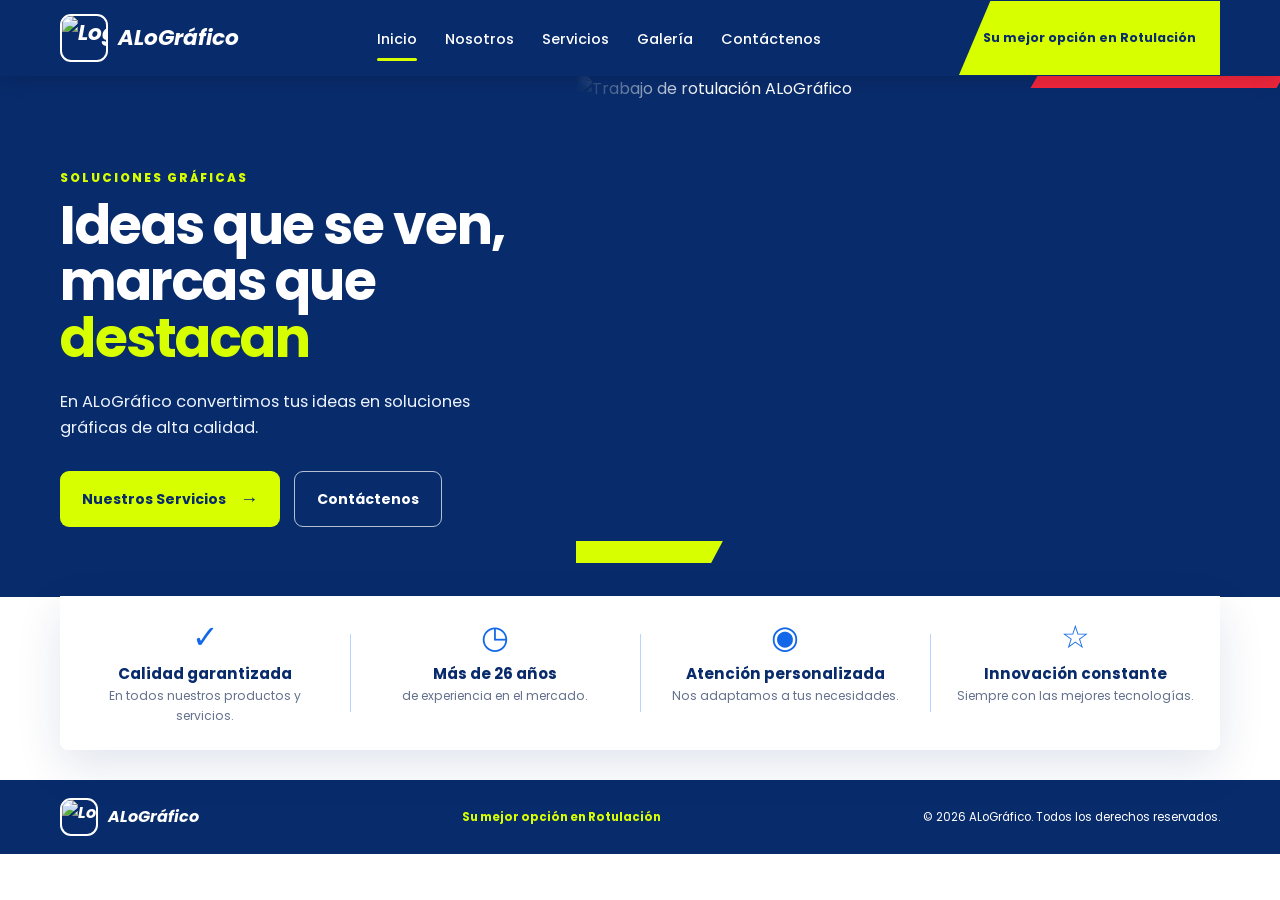
==== index.html @ 27028792 "Version actual del proyecto" ====
<!DOCTYPE html>
<html lang="es">
<head>
  <meta charset="UTF-8">
  <meta name="viewport" content="width=device-width, initial-scale=1.0">

  <meta name="description" content="ALoGráfico - Rotulación, diseño gráfico e impresión digital.">

  <title>ALoGráfico | Inicio</title>

  <link rel="preconnect" href="https://fonts.googleapis.com">
  <link rel="preconnect" href="https://fonts.gstatic.com" crossorigin>

  <link href="https://fonts.googleapis.com/css2?family=Poppins:wght@300;400;500;600;700;800&display=swap" rel="stylesheet">

  <link rel="stylesheet" href="style.css">
</head>

<body>

<header class="site-header">

  <div class="header-inner container">

    <a class="brand" href="index.html">
      <img src="assets/logo.jpg" alt="Logo ALoGráfico">
      <span>ALoGráfico</span>
    </a>

    <button class="menu-toggle" type="button" aria-label="Abrir menú" aria-expanded="false">
      <span></span>
      <span></span>
      <span></span>
    </button>

    <nav class="main-nav">

      <a href="index.html" data-page="inicio">
        Inicio
      </a>

      <a href="nosotros.html" data-page="nosotros">
        Nosotros
      </a>

      <a href="servicios.html" data-page="servicios">
        Servicios
      </a>

      <a href="galeria.html" data-page="galeria">
        Galería
      </a>

      <a href="contactenos.html" data-page="contactenos">
        Contáctenos
      </a>

    </nav>

    <div class="header-tagline">
      Su mejor opción en Rotulación
    </div>

  </div>

</header>


<main>

  <!-- HERO / INICIO -->

  <section class="hero hero-home reveal">

    <div class="hero-copy">

      <span class="eyebrow">
        SOLUCIONES GRÁFICAS
      </span>

      <h1>
        Ideas que se ven,
        <br>
        marcas que <em>destacan</em>
      </h1>

      <p>
        En ALoGráfico convertimos tus ideas en soluciones gráficas de alta calidad.
      </p>

      <div class="hero-actions">

        <a class="btn btn-lime" href="servicios.html">
          Nuestros Servicios
          <span>→</span>
        </a>

        <a class="btn btn-outline" href="contactenos.html">
          Contáctenos
        </a>

      </div>

    </div>


    <div class="hero-visual">

      <div class="hero-frame">

        <img
          src="assets/branding-banner.jpg"
          alt="Trabajo de rotulación ALoGráfico"
        >

      </div>

      <span class="shape shape-lime"></span>
      <span class="shape shape-red"></span>

    </div>

  </section>


  <!-- CARACTERÍSTICAS -->

  <section class="trust-strip reveal">

    <article>

      <div class="feature-icon">
        ✓
      </div>

      <h3>
        Calidad garantizada
      </h3>

      <p>
        En todos nuestros productos y servicios.
      </p>

    </article>


    <article>

      <div class="feature-icon">
        ◷
      </div>

      <h3>
        Más de 26 años
      </h3>

      <p>
        de experiencia en el mercado.
      </p>

    </article>


    <article>

      <div class="feature-icon">
        ◉
      </div>

      <h3>
        Atención personalizada
      </h3>

      <p>
        Nos adaptamos a tus necesidades.
      </p>

    </article>


    <article>

      <div class="feature-icon">
        ☆
      </div>

      <h3>
        Innovación constante
      </h3>

      <p>
        Siempre con las mejores tecnologías.
      </p>

    </article>

  </section>

</main>


<footer class="site-footer">

  <div class="container footer-inner">

    <a class="brand brand-footer" href="index.html">

      <img src="assets/logo.jpg" alt="Logo ALoGráfico">

      <span>
        ALoGráfico
      </span>

    </a>

    <p>
      Su mejor opción en Rotulación
    </p>

    <span>
      © <span id="year"></span>
      ALoGráfico. Todos los derechos reservados.
    </span>

  </div>

</footer>


<script src="script.js"></script>

</body>
</html>
---- style.css ----
:root {
  --navy: #082b6b;
  --navy-2: #102c62;
  --blue: #1268e8;
  --blue-soft: #eaf4ff;
  --red: #ef263c;
  --lime: #d8ff00;
  --white: #fff;
  --ink: #122044;
  --muted: #64718d;
  --line: #dbe5f3;
  --shadow: 0 16px 45px rgba(8, 43, 107, .12);
  --radius: 18px;
}


/* =========================
   GENERAL
========================= */

* {
  box-sizing: border-box;
  margin: 0;
  padding: 0;
}

html {
  scroll-behavior: smooth;
}

body {
  font-family: Poppins, Arial, sans-serif;
  color: var(--ink);
  background: #fff;
  line-height: 1.6;
  overflow-x: hidden;
}

a {
  text-decoration: none;
  color: inherit;
}

button,
input,
textarea {
  font: inherit;
}

button {
  border: 0;
}

img {
  max-width: 100%;
  display: block;
}

.container {
  width: min(1160px, 92%);
  margin: auto;
}

.section {
  padding: 76px 0;
}


/* =========================
   HEADER
========================= */

.site-header {
  position: sticky;
  top: 0;
  z-index: 50;
  background: var(--navy);
  color: #fff;
  box-shadow: 0 4px 18px rgba(0, 0, 0, .14);
}

.header-inner {
  min-height: 76px;
  display: flex;
  align-items: center;
  gap: 30px;
}

.brand {
  display: flex;
  align-items: center;
  gap: 10px;
  font-size: 1.35rem;
  font-weight: 700;
  font-style: italic;
  white-space: nowrap;
}

.brand img {
  width: 48px;
  height: 48px;
  object-fit: cover;
  border-radius: 11px;
  border: 2px solid #fff;
}

.main-nav {
  display: flex;
  align-items: center;
  justify-content: center;
  gap: 28px;
  margin-left: auto;
}

.main-nav a {
  position: relative;
  padding: 27px 0 23px;
  font-size: .9rem;
  font-weight: 500;
  transition: transform .25s ease, color .25s ease;
}

.main-nav a:hover {
  transform: translateY(-2px);
  color: var(--lime);
}

.main-nav a.active::after {
  content: "";
  position: absolute;
  left: 0;
  right: 0;
  bottom: 14px;
  height: 3px;
  border-radius: 5px;
  background: var(--lime);
}

.header-tagline {
  background: var(--lime);
  color: var(--navy);
  font-size: .78rem;
  font-weight: 700;
  padding: 27px 24px;
  margin-left: auto;
  clip-path: polygon(
    12% 0,
    100% 0,
    100% 100%,
    0 100%
  );
}

.menu-toggle {
  display: none;
  background: transparent;
  color: #fff;
  cursor: pointer;
}

.menu-toggle span {
  display: block;
  width: 25px;
  height: 2px;
  background: #fff;
  margin: 5px;
}


/* =========================
   BOTONES
========================= */

.btn {
  display: inline-flex;
  align-items: center;
  justify-content: center;
  gap: 14px;
  padding: 13px 22px;
  border-radius: 9px;
  font-weight: 700;
  font-size: .88rem;
  cursor: pointer;
  transition:
    transform .25s ease,
    box-shadow .25s ease,
    background .25s ease;
}

.btn span {
  font-size: 1.15rem;
  transition: transform .25s ease;
}

.btn:hover {
  transform: translateY(-4px);
  box-shadow: 0 12px 25px rgba(0, 0, 0, .16);
}

.btn:hover span {
  transform: translateX(4px);
}

.btn-lime {
  background: var(--lime);
  color: var(--navy);
}

.btn-outline {
  border: 1px solid rgba(255, 255, 255, .7);
  color: #fff;
  background: transparent;
}

.btn-blue {
  background: var(--navy);
  color: #fff;
}


/* =========================
   HERO
========================= */

.hero {
  min-height: 510px;
  display: grid;
  grid-template-columns: 45% 55%;
  background: var(--navy);
  color: #fff;
  position: relative;
  overflow: hidden;
}

.hero-copy {
  padding:
    88px
    5vw
    70px
    max(4vw, calc((100vw - 1160px) / 2));
  position: relative;
  z-index: 2;
}

.eyebrow {
  display: inline-block;
  font-size: .74rem;
  font-weight: 800;
  letter-spacing: 2px;
  color: var(--lime);
  margin-bottom: 10px;
}

.hero h1 {
  font-size: clamp(2.3rem, 4.2vw, 4.4rem);
  line-height: 1.05;
  letter-spacing: -1.5px;
}

.hero h1 em {
  font-style: normal;
  color: var(--lime);
}

.hero p {
  max-width: 480px;
  margin: 22px 0 30px;
  color: #edf4ff;
  font-size: 1.02rem;
}

.hero-actions {
  display: flex;
  gap: 14px;
  flex-wrap: wrap;
}

.hero-visual {
  position: relative;
  min-height: 510px;
  display: flex;
  align-items: stretch;
  overflow: hidden;
}

.hero-frame {
  width: 100%;
  height: 100%;
  overflow: hidden;
  position: relative;
}

.hero-frame::after {
  content: "";
  position: absolute;
  inset: 0;
  background:
    linear-gradient(
      90deg,
      var(--navy) 0%,
      transparent 18%
    );
}

.hero-frame img {
  width: 100%;
  height: 100%;
  object-fit: cover;
  filter: saturate(1.1);
}

.shape {
  position: absolute;
  display: block;
  z-index: 3;
}

.shape-lime {
  width: 22%;
  height: 22px;
  background: var(--lime);
  left: -2%;
  bottom: 34px;
  transform: skewX(-28deg);
}

.shape-red {
  width: 35%;
  height: 12px;
  background: var(--red);
  right: 0;
  top: 0;
  transform: skewX(-30deg);
}


/* =========================
   CARACTERÍSTICAS
========================= */

.trust-strip {
  width: min(1160px, 92%);
  margin: -1px auto 30px;
  display: grid;
  grid-template-columns: repeat(4, 1fr);
  background: #fff;
  border-radius: 0 0 8px 8px;
  box-shadow: var(--shadow);
  position: relative;
  z-index: 5;
}

.trust-strip article {
  text-align: center;
  padding: 25px 22px;
  position: relative;
}

.trust-strip article + article::before {
  content: "";
  position: absolute;
  left: 0;
  top: 25%;
  height: 50%;
  width: 1px;
  background: #b8d5ff;
}

.feature-icon {
  font-size: 2rem;
  color: var(--blue);
  line-height: 1;
  margin-bottom: 9px;
}

.trust-strip h3 {
  font-size: .95rem;
  color: var(--navy);
}

.trust-strip p {
  font-size: .76rem;
  color: var(--muted);
}


/* =========================
   NOSOTROS
========================= */

.page-banner {
  background: var(--navy);
  color: #fff;
  min-height: 255px;
  display: grid;
  grid-template-columns: 1fr 1fr;
  overflow: hidden;
}

.page-banner > div:first-child {
  padding:
    60px
    max(4vw, calc((100vw - 1160px) / 2));
  padding-right: 40px;
}

.page-banner h1,
.simple-title h1,
.contact-hero h1 {
  font-size: clamp(2rem, 4vw, 3.3rem);
  line-height: 1.1;
}

.banner-image {
  overflow: hidden;
  position: relative;
}

.banner-image::after {
  content: "";
  position: absolute;
  inset: 0;
  background:
    linear-gradient(
      90deg,
      var(--navy),
      transparent 45%
    );
}

.banner-image img {
  height: 100%;
  width: 100%;
  object-fit: cover;
}

.about-grid {
  display: grid;
  grid-template-columns: 1fr 1fr;
  gap: 65px;
}

.about-text {
  padding-top: 10px;
  font-size: .96rem;
  color: #53617b;
}

.about-text .lead {
  font-size: 1.08rem;
  color: var(--ink);
  margin-bottom: 18px;
}

.mission-vision {
  display: grid;
  gap: 22px;
}

.info-card {
  display: grid;
  grid-template-columns: 54px 1fr;
  gap: 18px;
  padding: 10px 0 20px;
  border-bottom: 1px solid var(--line);
}

.info-icon {
  width: 50px;
  height: 50px;
  border-radius: 50%;
  display: grid;
  place-items: center;
  background: var(--blue-soft);
  color: var(--blue);
  font-size: 1.7rem;
  font-weight: 700;
}

.info-card h2 {
  font-size: 1.15rem;
  color: var(--navy);
  margin-bottom: 5px;
}

.info-card p {
  font-size: .85rem;
  color: var(--muted);
}

.ideas-box {
  background: #eaf4ff;
  border-radius: 10px;
  padding: 25px 32px;
  display: grid;
  grid-template-columns: 1fr 1.3fr;
  gap: 30px;
  position: relative;
  overflow: hidden;
}

.ideas-box::after {
  content: "";
  position: absolute;
  left: -20px;
  bottom: -45px;
  width: 90px;
  height: 90px;
  background: var(--lime);
  transform: skewX(-35deg);
}

.ideas-title {
  display: flex;
  gap: 15px;
  align-items: center;
}

.bulb {
  font-size: 2.6rem;
  color: var(--navy);
}

.ideas-title h2 {
  font-size: 1.08rem;
  color: var(--navy);
}

.ideas-title p {
  font-size: .8rem;
  color: var(--muted);
}

.check-list {
  display: grid;
  grid-template-columns: 1fr 1fr;
  gap: 10px;
  font-size: .76rem;
  color: #324565;
}

.check-list span::first-letter {
  color: var(--blue);
}


/* =========================
   TÍTULOS
========================= */

.simple-title {
  background: var(--navy);
  color: #fff;
  padding: 66px 0 72px;
  position: relative;
  overflow: hidden;
}

.simple-title::after {
  content: "";
  position: absolute;
  right: -50px;
  top: 0;
  width: 320px;
  height: 100%;
  background: var(--blue);
  opacity: .28;
  transform: skewX(-28deg);
}

.simple-title p {
  margin-top: 8px;
  color: #dbe9ff;
}


/* =========================
   SERVICIOS
========================= */

.service-grid {
  display: grid;
  grid-template-columns: 1fr 1fr;
  gap: 24px;
}

.service-card {
  min-height: 250px;
  border: 1px solid var(--line);
  border-radius: 12px;
  padding: 28px;
  position: relative;
  background: #fff;
  transition:
    transform .3s ease,
    box-shadow .3s ease,
    border-color .3s ease;
}

.service-card:hover {
  transform: translateY(-8px);
  box-shadow: var(--shadow);
  border-color: #9dc9ff;
}

.service-icon {
  width: 54px;
  height: 54px;
  border-radius: 14px;
  background: var(--blue-soft);
  display: grid;
  place-items: center;
  color: var(--blue);
  font-size: 1.8rem;
  margin-bottom: 18px;
  transition: transform .3s ease;
}

.service-card:hover .service-icon {
  transform: rotate(-6deg) scale(1.08);
}

.service-card h2 {
  font-size: 1.15rem;
  color: var(--navy);
  margin-bottom: 7px;
}

.service-card p {
  font-size: .84rem;
  color: var(--muted);
  max-width: 390px;
}

.service-card > a {
  position: absolute;
  right: 24px;
  bottom: 22px;
  width: 34px;
  height: 34px;
  border-radius: 50%;
  background: var(--navy);
  color: #fff;
  display: grid;
  place-items: center;
  transition:
    transform .25s ease,
    background .25s ease;
}

.service-card:hover > a {
  transform: translate(3px, -3px);
  background: var(--blue);
}


/* =========================
   GALERÍA
========================= */

.gallery-title {
  padding-bottom: 58px;
}

.gallery-grid {
  display: grid;
  grid-template-columns: repeat(4, 1fr);
  gap: 18px;
  padding-bottom: 45px;
}


/* CUADRO DE CADA PRODUCTO */

.product-card {
  padding: 0;
  background: #fff;
  border-radius: 10px;
  overflow: hidden;
  text-align: left;
  position: relative;
  cursor: pointer;
  border: 1px solid #e1e8f2;
  box-shadow: 0 7px 18px rgba(8, 43, 107, .07);
  transition:
    transform .3s ease,
    box-shadow .3s ease,
    border-color .3s ease;
}

.product-card:hover {
  transform: translateY(-7px);
  box-shadow: var(--shadow);
  border-color: #b8d5ff;
}


/* FOTO DE PORTADA */

.product-img {
  display: block;
  width: 100%;
  height: 180px;
  overflow: hidden;
  background: #dfe8f6;
}

.product-img img {
  width: 100%;
  height: 100%;
  object-fit: cover;
  transition: transform .5s ease;
}

.product-card:hover .product-img img {
  transform: scale(1.07);
}


/* NOMBRE */

.product-name {
  display: block;
  padding: 13px 42px 14px 14px;
  font-weight: 700;
  font-size: .77rem;
  color: var(--navy);
  min-height: 48px;
}


/* FLECHA PEQUEÑA DEL CUADRO */

.product-arrow {
  position: absolute;
  right: 12px;
  bottom: 10px;
  width: 27px;
  height: 27px;
  border-radius: 50%;
  background: var(--navy);
  color: #fff;
  display: grid;
  place-items: center;
  font-size: .85rem;
  transition:
    transform .25s ease,
    background .25s ease;
}

.product-card:hover .product-arrow {
  transform: translateX(3px);
  background: var(--blue);
}

.center-action {
  text-align: center;
  padding: 0 0 75px;
}


/* =========================
   MODAL DEL PRODUCTO
========================= */

.modal {
  position: fixed;
  inset: 0;
  display: none;
  align-items: center;
  justify-content: center;
  padding: 20px;
  z-index: 100;
}

.modal.open {
  display: flex;
}

.modal-backdrop {
  position: absolute;
  inset: 0;
  background: rgba(5, 20, 50, .78);
  backdrop-filter: blur(5px);
}


/* CUADRO GRANDE DE LA VENTANA */

.modal-box {
  position: relative;
  z-index: 2;
  width: min(900px, 96vw);
  background: #fff;
  border-radius: 18px;
  overflow: hidden;
  display: grid;
  grid-template-columns: 1fr 1fr;
  box-shadow: 0 30px 80px rgba(0, 0, 0, .35);
  animation: modalIn .28s ease;
}


/* =========================
   VISOR DE LAS 2 FOTOS
========================= */

.gallery-modal-viewer {
  position: relative;
  min-height: 430px;
  background: #f1f5fa;
  display: flex;
  align-items: center;
  justify-content: center;
  padding: 25px 58px;
}

.gallery-modal-image {
  width: 100%;
  height: 380px;
  display: flex;
  align-items: center;
  justify-content: center;
  overflow: hidden;
  border-radius: 12px;
  background: #fff;
}

.gallery-modal-image img {
  width: 100%;
  height: 100%;
  object-fit: contain;
  opacity: 0;
  transform: scale(.97);
  transition:
    opacity .25s ease,
    transform .25s ease;
}

.gallery-modal-image img.gallery-photo-active {
  opacity: 1;
  transform: scale(1);
}


/* =========================
   FLECHAS
========================= */

.gallery-nav {
  position: absolute;
  top: 50%;
  transform: translateY(-50%);
  width: 43px;
  height: 43px;
  min-width: 43px;
  border-radius: 50%;
  background: var(--navy);
  color: #fff;
  cursor: pointer;
  display: flex;
  align-items: center;
  justify-content: center;
  font-size: 1.1rem;
  z-index: 5;
  transition:
    transform .2s ease,
    background .2s ease,
    box-shadow .2s ease;
}

.gallery-nav:hover {
  background: var(--blue);
  transform: translateY(-50%) scale(1.1);
  box-shadow: 0 6px 18px rgba(18, 104, 232, .25);
}

.gallery-nav:active {
  transform: translateY(-50%) scale(.95);
}

.gallery-nav.prev {
  left: 12px;
}

.gallery-nav.next {
  right: 12px;
}


/* =========================
   NÚMERO DE FOTO
========================= */

.gallery-number {
  position: absolute;
  bottom: 12px;
  left: 50%;
  transform: translateX(-50%);
  background: rgba(8, 43, 107, .88);
  color: #fff;
  padding: 5px 12px;
  border-radius: 20px;
  font-size: 12px;
  font-weight: 600;
  z-index: 5;
}


/* =========================
   CONTENIDO DEL MODAL
========================= */

.modal-content {
  padding: 45px;
  display: flex;
  flex-direction: column;
  justify-content: center;
}

.modal-content h2 {
  font-size: 2rem;
  color: var(--navy);
  margin-bottom: 10px;
}

.modal-content p {
  color: var(--muted);
  margin-bottom: 25px;
}

.modal-content .btn {
  align-self: flex-start;
}


/* =========================
   BOTÓN CERRAR
========================= */

.modal-close {
  position: absolute;
  right: 14px;
  top: 10px;
  width: 38px;
  height: 38px;
  border-radius: 50%;
  background: #fff;
  color: var(--navy);
  font-size: 1.8rem;
  line-height: 1;
  cursor: pointer;
  z-index: 10;
  box-shadow: 0 4px 15px rgba(0, 0, 0, .12);
  transition:
    transform .2s ease,
    background .2s ease;
}

.modal-close:hover {
  transform: rotate(90deg);
  background: #f1f5fa;
}


/* =========================
   CONTACTO
========================= */

.contact-hero {
  background: var(--navy);
  color: #fff;
  overflow: hidden;
}

.contact-hero-inner {
  min-height: 260px;
  display: grid;
  grid-template-columns: 1fr 1fr;
  align-items: stretch;
}

.contact-hero-inner > div {
  padding:
    60px
    30px
    50px
    0;
}

.contact-hero p {
  color: #dbe9ff;
  margin-top: 8px;
}

.contact-hero img {
  width: 100%;
  height: 100%;
  object-fit: cover;
}

.contact-section {
  display: grid;
  grid-template-columns: .9fr 1.1fr;
  gap: 70px;
}

.contact-info {
  display: grid;
  gap: 25px;
  align-content: start;
}

.contact-item {
  display: flex;
  gap: 16px;
  align-items: flex-start;
}

.contact-icon {
  width: 52px;
  height: 52px;
  border: 1px solid #b9d5ff;
  border-radius: 50%;
  display: grid;
  place-items: center;
  color: var(--blue);
  font-size: 1.35rem;
  flex: none;
}

.contact-item h3 {
  font-size: .9rem;
  color: var(--navy);
  margin-bottom: 2px;
}

.contact-item p,
.contact-item a {
  display: block;
  color: var(--muted);
  font-size: .83rem;
  transition: color .2s ease;
}

.contact-item a:hover {
  color: var(--blue);
}

.socials {
  display: flex;
  align-items: center;
  gap: 9px;
  margin-top: 5px;
}

.socials a {
  width: 35px;
  height: 35px;
  border-radius: 50%;
  background: var(--navy);
  color: #fff;
  display: grid;
  place-items: center;
  font-weight: 700;
  transition:
    transform .25s ease,
    background .25s ease;
}

.socials a:hover {
  transform: translateY(-4px);
  background: var(--blue);
}

.socials span {
  font-size: .72rem;
  color: var(--muted);
  margin-left: 5px;
}

.contact-form {
  background: #f4f8fd;
  border-radius: 10px;
  padding: 30px;
}

.contact-form h2 {
  font-size: 1.25rem;
  color: var(--navy);
  margin-bottom: 20px;
}

.contact-form label {
  display: block;
  font-size: .73rem;
  color: #53617b;
  margin-bottom: 14px;
}

.contact-form input,
.contact-form textarea {
  width: 100%;
  border: 1px solid #d7e2ef;
  border-radius: 7px;
  padding: 11px 12px;
  background: #fff;
  outline: none;
  margin-top: 6px;
  transition:
    border-color .2s ease,
    box-shadow .2s ease;
}

.contact-form input:focus,
.contact-form textarea:focus {
  border-color: #6ca8ff;
  box-shadow: 0 0 0 3px #e5f0ff;
}

.contact-form .btn {
  width: 100%;
  margin-top: 4px;
}

.form-message {
  font-size: .75rem;
  margin-top: 10px;
  color: var(--navy);
}


/* =========================
   FOOTER
========================= */

.site-footer {
  background: var(--navy);
  color: #fff;
  padding: 18px 0;
}

.footer-inner {
  display: flex;
  align-items: center;
  gap: 25px;
  justify-content: space-between;
  font-size: .72rem;
}

.brand-footer {
  font-size: 1rem;
}

.brand-footer img {
  width: 38px;
  height: 38px;
}

.footer-inner p {
  color: var(--lime);
  font-weight: 700;
}


/* =========================
   ANIMACIONES
========================= */

.reveal {
  opacity: 0;
  transform: translateY(20px);
  transition:
    opacity .7s ease,
    transform .7s ease;
}

.reveal.visible {
  opacity: 1;
  transform: none;
}

@keyframes modalIn {
  from {
    opacity: 0;
    transform: translateY(15px) scale(.97);
  }

  to {
    opacity: 1;
    transform: none;
  }
}


/* =========================
   TABLET
========================= */

@media (max-width: 950px) {

  .main-nav {
    gap: 16px;
  }

  .header-tagline {
    display: none;
  }

  .hero {
    grid-template-columns: 1fr;
  }

  .hero-copy {
    padding: 70px 7vw;
  }

  .hero-visual {
    min-height: 330px;
  }

  .trust-strip {
    grid-template-columns: 1fr 1fr;
  }

  .about-grid,
  .contact-section {
    grid-template-columns: 1fr;
    gap: 40px;
  }

  .gallery-grid {
    grid-template-columns: repeat(2, 1fr);
  }

  .modal-box {
    width: min(850px, 94vw);
  }

}


/* =========================
   CELULAR
========================= */

@media (max-width: 720px) {

  .header-inner {
    min-height: 68px;
  }

  .brand span {
    font-size: 1.1rem;
  }

  .menu-toggle {
    display: block;
    margin-left: auto;
  }

  .main-nav {
    display: none;
    position: absolute;
    top: 68px;
    left: 0;
    right: 0;
    background: var(--navy);
    padding: 10px 5%;
    flex-direction: column;
    align-items: stretch;
    gap: 0;
    box-shadow: 0 10px 20px rgba(0, 0, 0, .15);
  }

  .main-nav.open {
    display: flex;
  }

  .main-nav a {
    padding: 13px 0;
  }

  .main-nav a.active::after {
    bottom: 6px;
  }

  .page-banner,
  .contact-hero-inner {
    grid-template-columns: 1fr;
  }

  .page-banner > div:first-child {
    padding: 50px 6vw;
  }

  .banner-image {
    height: 180px;
  }

  .trust-strip {
    grid-template-columns: 1fr;
  }

  .trust-strip article + article::before {
    left: 20%;
    right: 20%;
    top: 0;
    width: auto;
    height: 1px;
  }

  .service-grid {
    grid-template-columns: 1fr;
  }

  .gallery-grid {
    grid-template-columns: 1fr 1fr;
    gap: 12px;
  }

  .product-img {
    height: 145px;
  }

  /* MODAL EN CELULAR */

  .modal {
    padding: 12px;
  }

  .modal-box {
    width: 100%;
    max-height: 94vh;
    overflow-y: auto;
    grid-template-columns: 1fr;
  }

  .gallery-modal-viewer {
    min-height: 310px;
    padding: 20px 50px;
  }

  .gallery-modal-image {
    height: 270px;
  }

  .modal-content {
    padding: 28px;
  }

  .modal-content h2 {
    font-size: 1.5rem;
  }

  .modal-close {
    top: 8px;
    right: 8px;
  }

  .gallery-nav {
    width: 38px;
    height: 38px;
    min-width: 38px;
  }

  .gallery-nav.prev {
    left: 8px;
  }

  .gallery-nav.next {
    right: 8px;
  }

  .footer-inner {
    flex-direction: column;
    gap: 8px;
    text-align: center;
  }

}


/* =========================
   CELULAR PEQUEÑO
========================= */

@media (max-width: 450px) {

  .gallery-grid {
    grid-template-columns: 1fr;
  }

  .hero h1 {
    font-size: 2.25rem;
  }

  .check-list {
    grid-template-columns: 1fr;
  }

  .ideas-box {
    grid-template-columns: 1fr;
  }

  .product-img {
    height: 190px;
  }

  .gallery-modal-viewer {
    padding: 18px 45px;
  }

  .gallery-modal-image {
    height: 240px;
  }

  .gallery-nav {
    width: 34px;
    height: 34px;
    min-width: 34px;
    font-size: .9rem;
  }

}
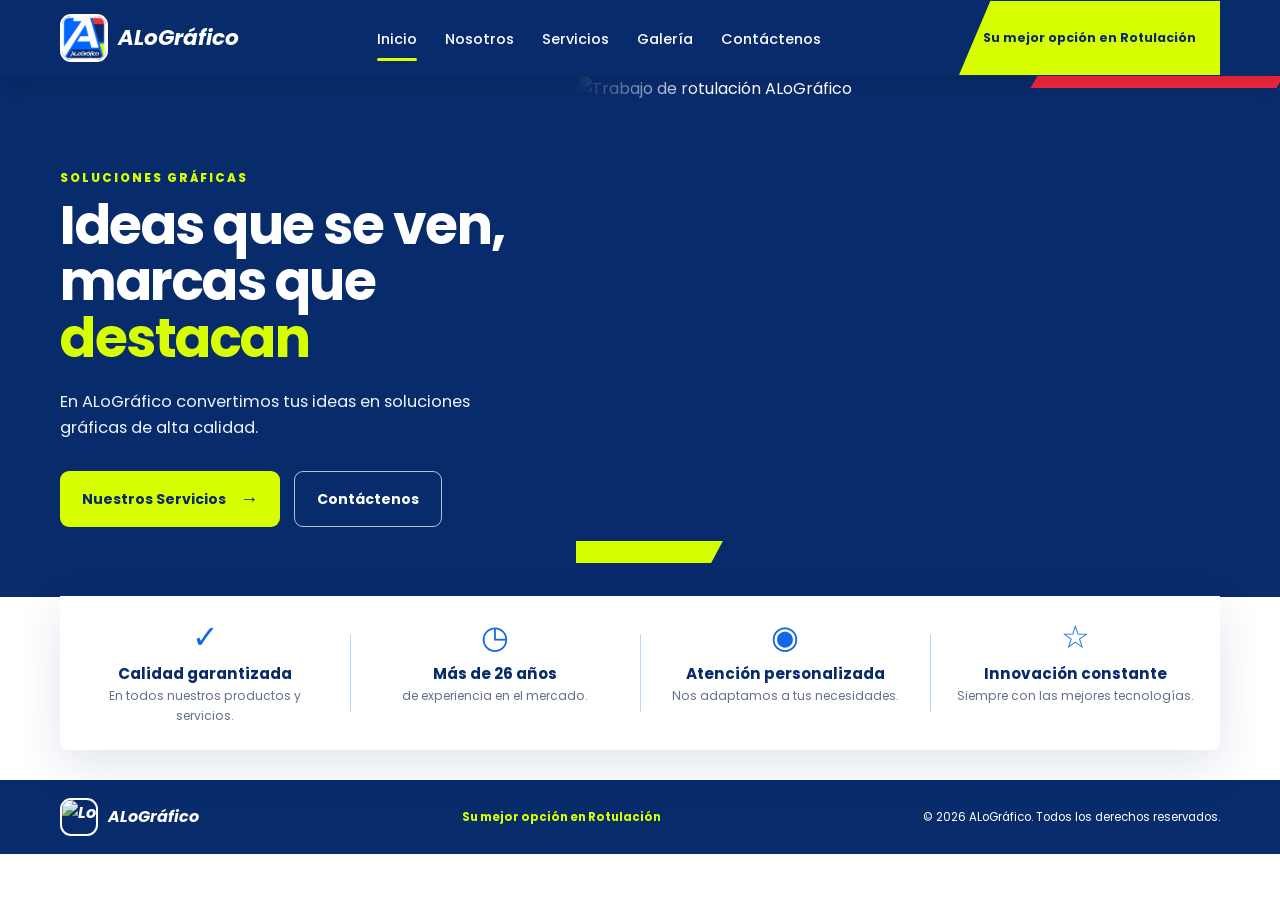
==== commit 25fb8849: "Actualice todo" ====
--- a/index.html
+++ b/index.html
@@ -23,7 +23,7 @@
   <div class="header-inner container">
 
     <a class="brand" href="index.html">
-      <img src="assets/logo.jpg" alt="Logo ALoGráfico">
+      <img src="img/logo alografico.png" alt="Logo ALoGráfico">
       <span>ALoGráfico</span>
     </a>
 
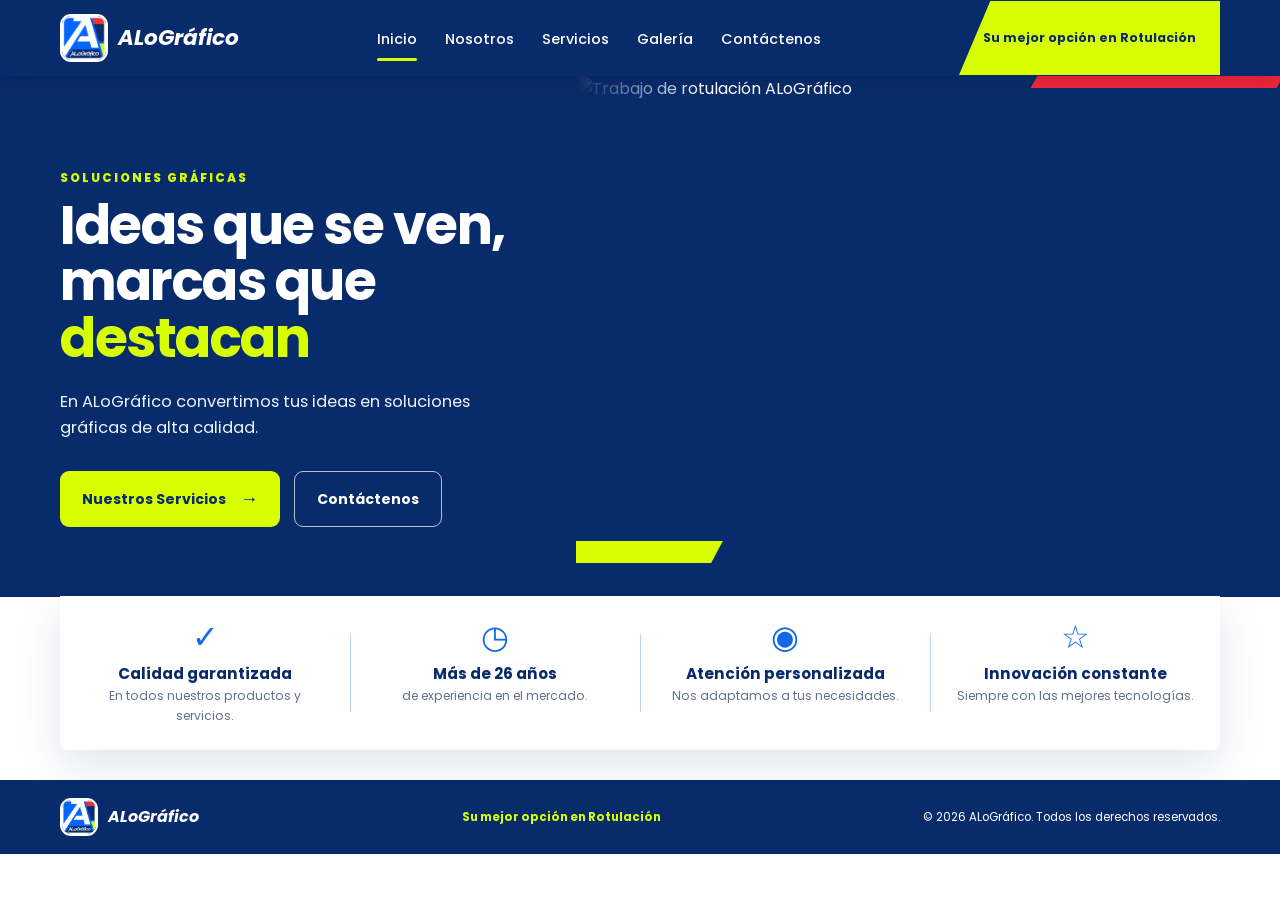
==== commit c62ea458: "actualice todo" ====
--- a/index.html
+++ b/index.html
@@ -205,7 +205,7 @@
 
     <a class="brand brand-footer" href="index.html">
 
-      <img src="assets/logo.jpg" alt="Logo ALoGráfico">
+      <img src="img/logo alografico.png" alt="Logo ALoGráfico">
 
       <span>
         ALoGráfico
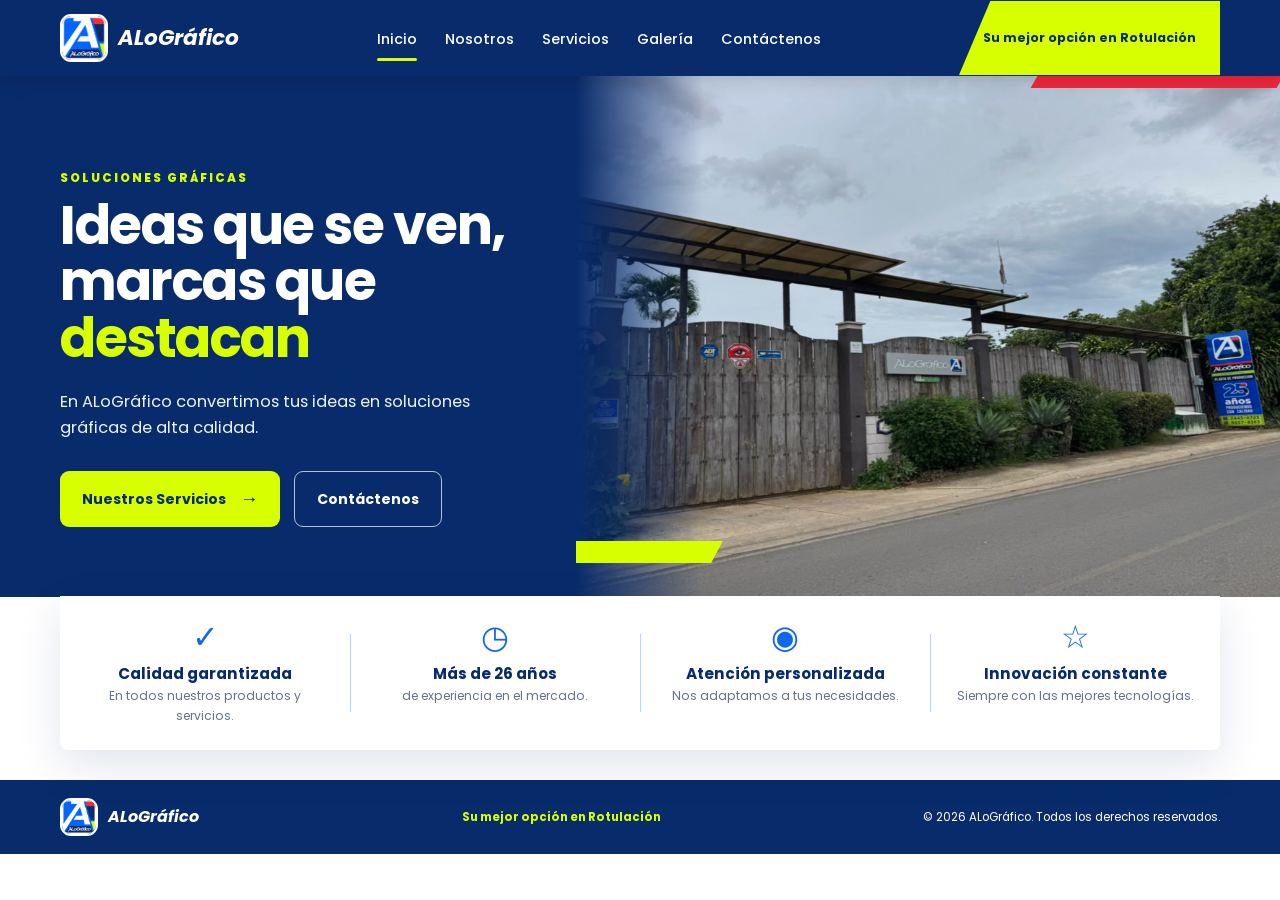
==== commit 27ce2a8f: "Actualice index y nosotros" ====
--- a/index.html
+++ b/index.html
@@ -109,7 +109,7 @@
       <div class="hero-frame">
 
         <img
-          src="assets/branding-banner.jpg"
+          src="img/imagen inicio.jpg"
           alt="Trabajo de rotulación ALoGráfico"
         >
 
